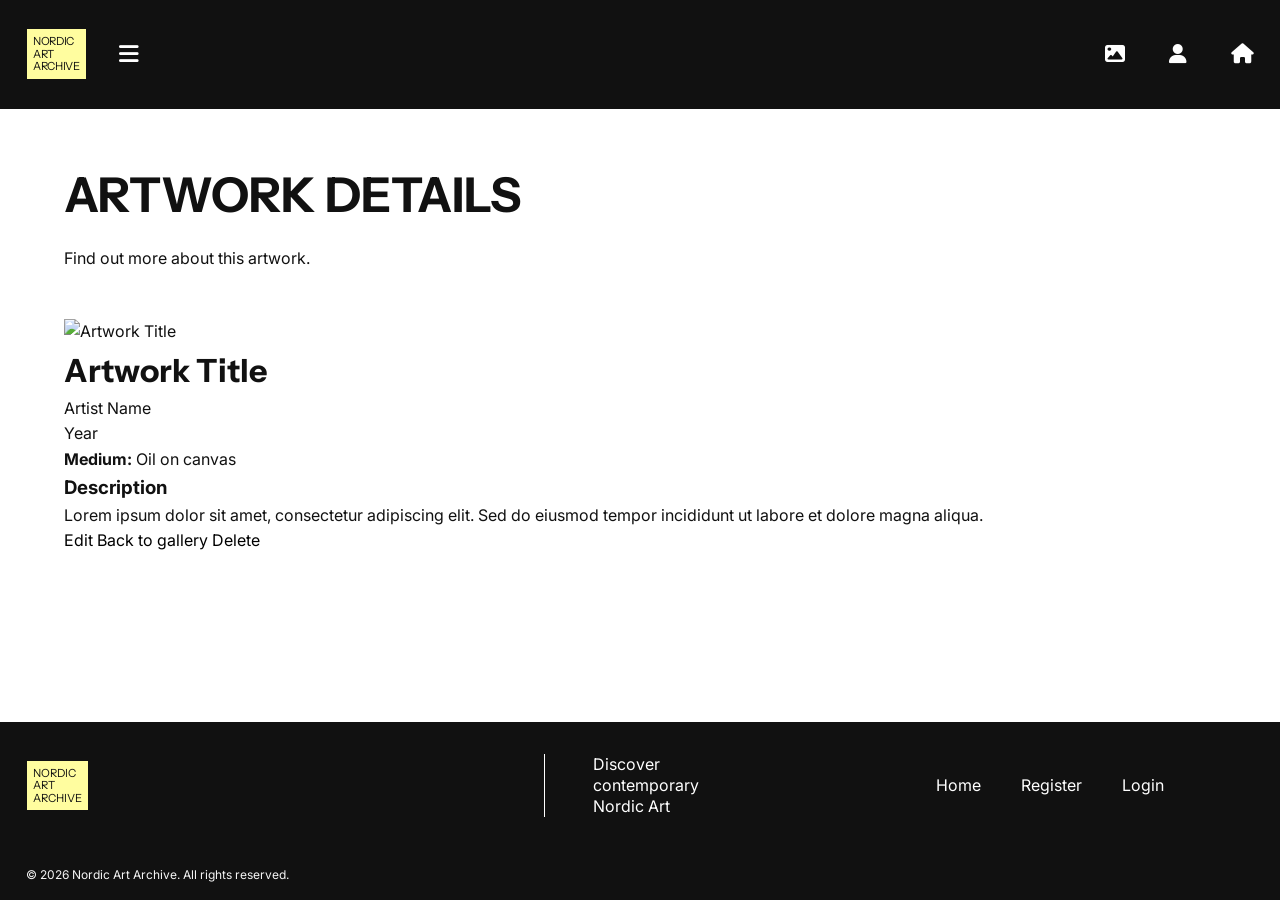
==== artwork/index.html @ 21d0e99a "Artwork details page HTML Get started on the HTML on the details page." ====
<!DOCTYPE html>
<html lang="en">
    <head>
        <meta charset="UTF-8">
        <meta name="viewport" content="width=device-width, initial-scale=1.0">
        <title>ARTWORK DETAILS - Nordic Art Archive</title>

        <link rel="preconnect" href="https://fonts.googleapis.com">
        <link rel="preconnect" href="https://fonts.gstatic.com" crossorigin>
        <link href="https://fonts.googleapis.com/css2?family=Instrument+Sans:wght@400;500;700&family=Inter:wght@400;500;700&display=swap" rel="stylesheet">
        <link
            rel="stylesheet"
            href="https://cdnjs.cloudflare.com/ajax/libs/font-awesome/6.7.2/css/all.min.css"    
    />
        <link rel="stylesheet" href="../css/variables.css">
        <link rel="stylesheet" href="../css/style.css">
        <link rel="stylesheet" href="../css/header.css">
        <link rel="stylesheet" href="../css/footer.css">
        <link rel="stylesheet" href="../css/cards.css">
        <link rel="stylesheet" href="../css/forms.css">
        <link rel="stylesheet" href="../css/responsive.css">
    </head>

    <body>
        <header class="site-header">
    <div class="container header-container">

<div class="header-left">

            <a href="../index.html" class="logo">
            <span>NORDIC</span>
            <span>ART</span>
            <span>ARCHIVE</span>
        </a>

        <button class="menu-button" type="button" aria-label="open navigation menu">
            <i class="fa-solid fa-bars" aria-hidden="true"></i>
        </button>
</div>

        <nav class="header-icons">

            <a href="../index.html" aria-label="Gallery">
                <i class="fa-solid fa-image"></i>
            </a>

            <a href="../account/login.html" aria-label="User">
                <i class="fa-solid fa-user"></i>
            </a>
            
            <a href="../index.html" aria-label="Home">
                <i class="fa-solid fa-home"></i>
            </a>

        </nav>

    </div>
</header>

<main>
 <section class="hero">
    <div class="hero-container">
        <h1>ARTWORK DETAILS</h1>
        <p class="hero-text"> Find out more about this artwork. </p>
    </div>
 </section>

 <section class="artwork-details container">

    <img src="https://placehold.co/800x600" alt="Artwork Title">  
    <div class="artwork-info">
        <h2>Artwork Title</h2>
        <p class="artist"> Artist Name</p>
        <p><italic>Year</italic></p>
        <p><strong>Medium:</strong> Oil on canvas </p>
        <h3>Description</h3>
        <p>Lorem ipsum dolor sit amet, consectetur adipiscing elit. Sed do eiusmod tempor incididunt ut labore et dolore magna aliqua.</p>
        <div class="artwork-actions">
            <button>Edit</button>
            <button>Back to gallery</button>
            <button>Delete</button>
        </div>
    </div>
 </section>
</main>
<footer class="site-footer">
    <div class="footer-container">

        <a href="../index.html" class="footer-logo">
            <span>NORDIC</span>
            <span>ART</span>
            <span>ARCHIVE</span>
        </a>

        <p class="footer-tagline">
            Discover contemporary Nordic Art
        </p>

        <nav class="footer-nav" aria-label="Footer Navigation">
            <a href="../index.html" class="footer-link">Home</a>
            <a href="../account/register.html" class="footer-link">Register</a>
            <a href="../account/login.html" class="footer-link">Login</a>
        </nav>

        <p class="footer-copyright">
            &copy; 2026 Nordic Art Archive. All rights reserved.
        </p>
    </div>
   
</footer>

    <script src="../js/constants.js"></script>
    <script src="../js/storage.js"></script>
    <script src="../js/api.js"></script>
    <script src="../js/auth.js"></script>
    <script src="../js/ui.js"></script>
    <script src="../js/app.js"></script>
    </body>
</html>
---- css/variables.css ----
:root {
    /* Color Variables */
    --color-black: #111111;
    --color-white: #ffffff;
    --color-light-grey: #f5f5f5;
    --color-dark-grey: #666666;
    --color-yellow: #fffd9f;

    /* Font Variables */
    --font-heading: "Instrument Sans", sans-serif;
    --font-body: "Inter", sans-serif;

    /*Layout Variables */
    --border: 1px solid var(--color-black);
    --container-width: 1200px;

    /*Spacing Variables */
    --spacing-small: 0.5rem;
    --spacing-medium: 1rem;
    --spacing-large: 2rem;

    /*border-radius Variables */
    --border-radius: 4px;
}
---- css/style.css ----
/* CSS Reset */

*,
*::before,
*::after {
    margin: 0;
    padding: 0;
    box-sizing: border-box;
}

/*Base styles*/
html {
    scroll-behavior: smooth;
}

body {
    min-height: 100vh;
    display: flex;
    flex-direction: column;
    font-family: var(--font-body);
    background-color: var(--color-white);
    color: var(--color-black);
    line-height: 1.6;
}

main {
    flex: 1;
}

img {
    display: block;
    max-width: 100%;
    height: auto;
}

a {
    color: inherit;
    text-decoration: none;
}

ul {
    list-style: none;
}

button {
    font: inherit;
    cursor: pointer;
    border: none;
    background: none;
}

input,
textarea {
    font: inherit;
}

/* Typography */
h1,
h2 {
    font-family: var(--font-heading);
}

h1 {
    font-size: 3rem;
}

h2 {
    font-size: 2rem;
}

p {
    font-size: 1rem;
}

/* Utility Classes */
.container {
    width: min(1200px, 90%);
    margin: 0 auto;
}

.hidden {
    display: none;
}

.hero {
    width: min(1400px, 90%);
    margin: 0 auto;
    padding: 3rem 0;
}

.hero-content {
    max-width: 40rem;
}

.hero h1 {
    margin-bottom: 0.75rem;
}

.hero-text {
    max-width: 40rem;
}
---- css/header.css ----
.site-header {
    display: flex;
    justify-content: space-between;
    align-items: center;
    border-bottom: 1px solid var(--color-black);
    background-color: var(--color-black);
}

.header-left {
    display: flex;
    align-items: center;
    gap: 2rem;
}

.header-container {
    width: min(1600px, 96%);
    margin: 0 auto;
    display: flex;
    justify-content: space-between;
    align-items: center;
    padding: 1.75rem 0;
}

/*Logo*/
.logo {
    display: flex;
    flex-direction: column;
    font-family: var(--font-heading);
    font-size: 0.7rem;
    font-weight: 400;
    letter-spacing: -0.02rem;
    line-height: 1.1;

    padding: 0.4rem;

    background-color: var(--color-yellow);
    border: 1px solid var(--color-black);
}

/*Icons*/
.header-icons {
    display: flex;
    gap: 2.75rem;
    align-items: center;
}

.header-icons a {
    font-size: 1.25rem;
    color: var(--color-white);
}

/*Menu button*/
.menu-button {
    font-size: 1.4rem;
    color: var(--color-white);
}
---- css/footer.css ----
.site-footer {
    background-color: var(--color-black);
    color: var(--color-white);
    margin-top: auto;
}

.footer-container {
    width: min(1600px, 96%);
    margin: 0 auto;
    padding: 2rem 0 1rem;

    display:grid;
    grid-template-columns: repeat(3, 1fr);
    align-items: center;
    row-gap: 3rem;
}

/* Logo column */
.footer-logo {
    display: flex;
    flex-direction: column;
    justify-self: start;
    width: fit-content;
    padding: 0.4rem;

    background-color: var(--color-yellow);
    border: 1px solid var(--color-black);
    color: var(--color-black);

    font-family: var(--font-heading);
    font-size: 0.7rem;
    font-weight: 400;
    line-height: 1.1;
}

/*Tagline column*/
.footer-tagline {
    justify-self: center;
    max-width: 12rem;
    padding-left: 3rem;
    border-left: 1px solid var(--color-white);

    font-size: 1rem;
    line-height: 1.3;
}

/* Navigation column */
.footer-nav {
    justify-self: center;
    display: flex;
    gap: 2.5rem;  
    align-items: center;
}

.footer-nav a:hover, .footer-nav a:focus-visible {
    color: var(--color-yellow);
}

/*Footer copyright*/
.footer-copyright {
    grid-column: 1 / -1;

    font-size: 0.75rem;
    color: var(--color-light-grey);
}
---- css/cards.css ----
.artwork-grid {
    display: grid;
    grid-template-columns: repeat(auto-fit, minmax(280px,1fr));
    gap: 3rem;
    margin-top: 2rem;
}

.artwork-card {
    border: var(--border);
    padding: 1rem;
    background: var(--color-white);
}

.artwork-card img {
    width: 100%;
    aspect-ratio: 4 / 3;
    object-fit: cover;
}

.artwork-card h2 {
    margin-top: 1rem;
    font-size: 1.5rem;
}

.artwork-card p {
    margin-top: 0.25rem;
}

.artwork-gallery {
    margin-top: 4rem;
    margin-bottom: 5rem;
}

.artwork-year {
    font-style: italic;
    font-size: 0.9rem;
}

.card-button {
    display: inline-block;
    margin-top: 1rem;
    padding: .7rem 1.5rem;
    border: 6px solid var(--color-black);
    background-color: var(--color-white);
    color: var(--color-black);
    font-weight: 800;
    transition: .2s;
}

.card-button:hover {
    background-color: var(--color-yellow);
    color: var(--color-black);
}
---- css/responsive.css ----
@media (max-width: 768px) {
    .footer-container {
        width: 88%;
        grid-template-columns: 1fr 1fr;
        gap: 1.5rem;
        padding: 2rem 0 1rem;
    }

    .footer-tagline {
        padding-left: 1.5rem;
    }

    .footer-nav {
        grid-column: 1 / -1;
        justify-content: space-between;
        gap: 1rem;
    }

    .footer-copyright {
        grid-column: 1 / -1;
        margin-top: 0;
    }
}
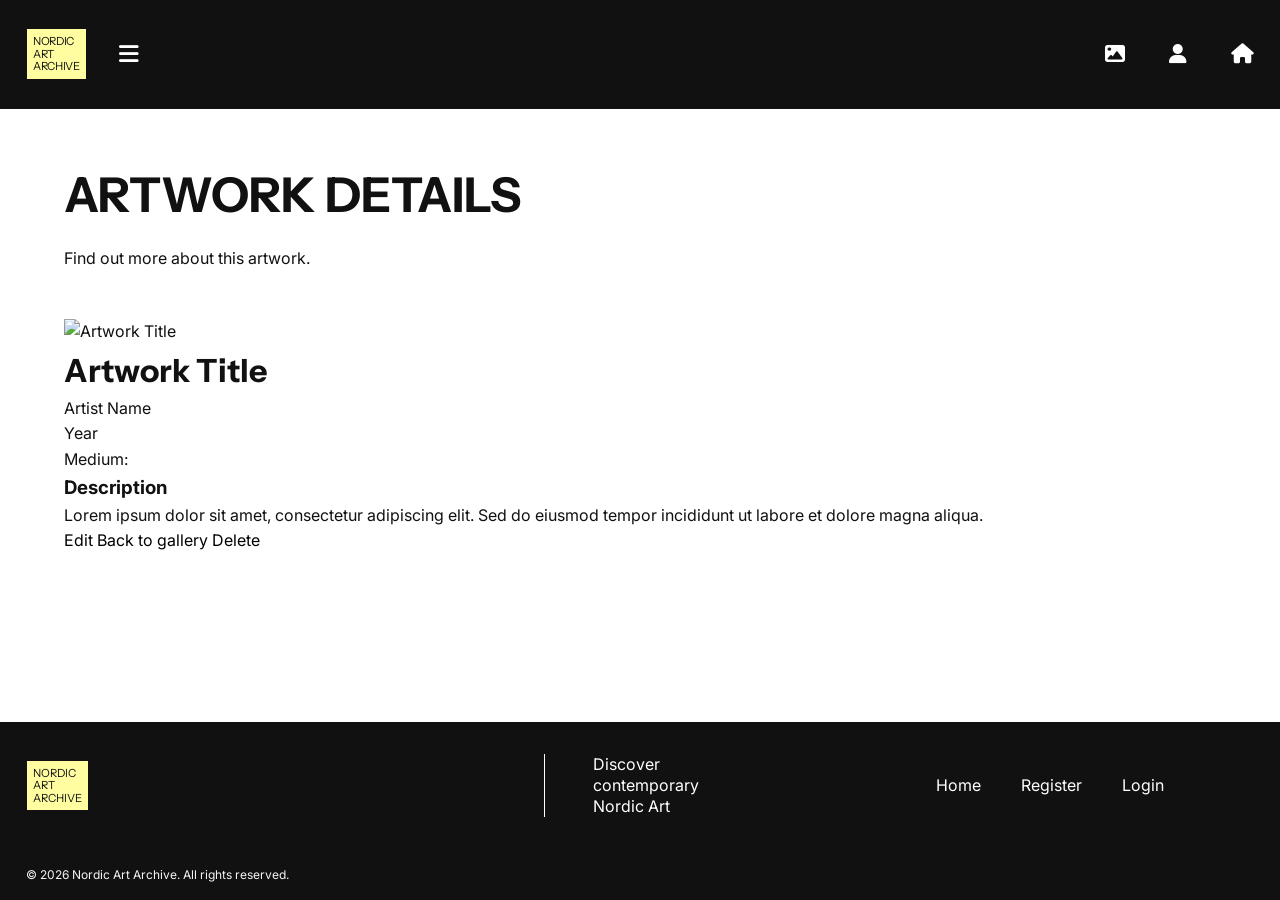
==== commit bc2fa93d: "Link cards HTML Linked artwork cards to the artwork details page" ====
--- a/artwork/index.html
+++ b/artwork/index.html
@@ -72,7 +72,7 @@
         <h2>Artwork Title</h2>
         <p class="artist"> Artist Name</p>
         <p><italic>Year</italic></p>
-        <p><strong>Medium:</strong> Oil on canvas </p>
+        <p>Medium:</p>
         <h3>Description</h3>
         <p>Lorem ipsum dolor sit amet, consectetur adipiscing elit. Sed do eiusmod tempor incididunt ut labore et dolore magna aliqua.</p>
         <div class="artwork-actions">
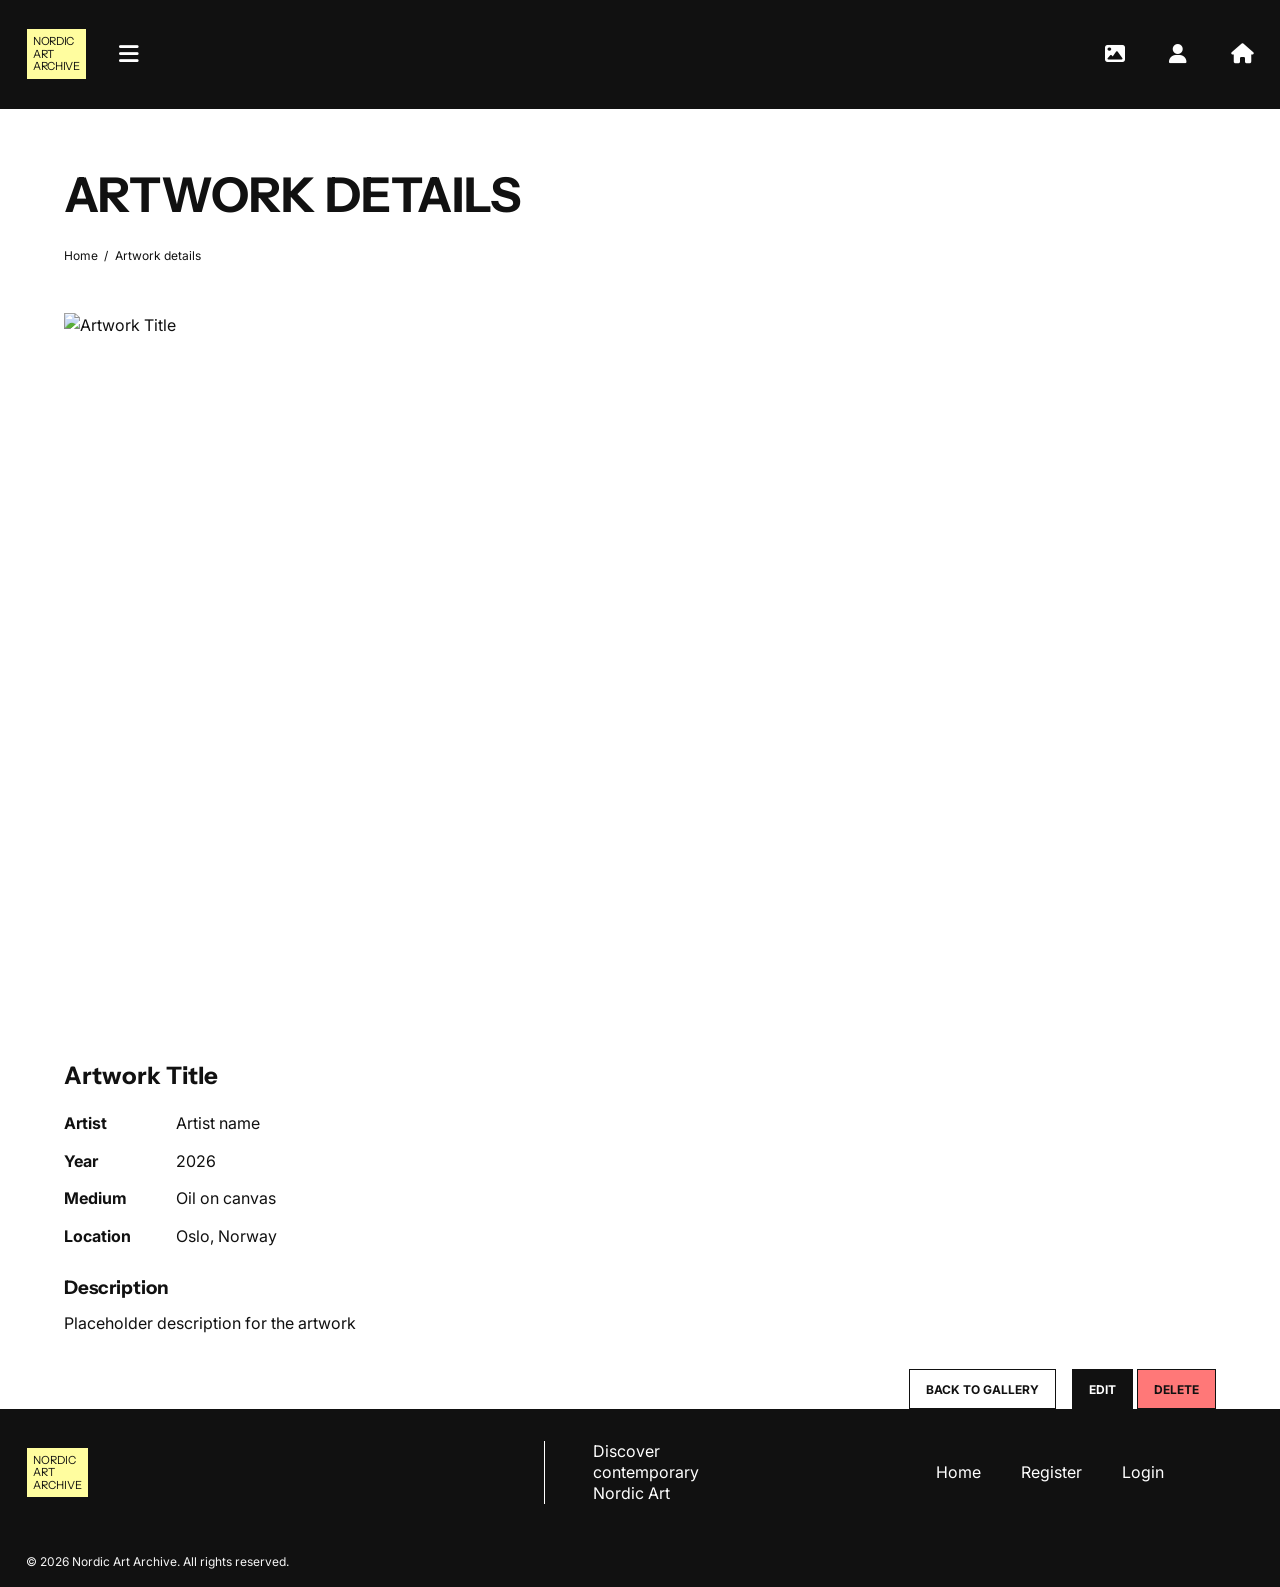
==== commit be4f1136: "Update CSS and HTML details page" ====
--- a/artwork/index.html
+++ b/artwork/index.html
@@ -61,27 +61,70 @@
  <section class="hero">
     <div class="hero-container">
         <h1>ARTWORK DETAILS</h1>
-        <p class="hero-text"> Find out more about this artwork. </p>
+        <nav class="breadcrumb" aria-label="breadcrumb">
+            <a href="../index.html">Home</a>
+            <span aria-hidden="true">/</span>
+            <span>Artwork details</span>
+        </nav>
     </div>
  </section>
 
- <section class="artwork-details container">
+     <section class="artwork-details container">
+         <article class="artowrk-details-card">
 
-    <img src="https://placehold.co/800x600" alt="Artwork Title">  
-    <div class="artwork-info">
-        <h2>Artwork Title</h2>
-        <p class="artist"> Artist Name</p>
-        <p><italic>Year</italic></p>
-        <p>Medium:</p>
-        <h3>Description</h3>
-        <p>Lorem ipsum dolor sit amet, consectetur adipiscing elit. Sed do eiusmod tempor incididunt ut labore et dolore magna aliqua.</p>
-        <div class="artwork-actions">
-            <button>Edit</button>
-            <button>Back to gallery</button>
-            <button>Delete</button>
-        </div>
-    </div>
- </section>
+          <img class="artwork-details-image" 
+          src="https://placehold.co/800x600" 
+          alt="Artwork Title"> 
+
+            <div class="artwork-details-content">
+                <h2>Artwork Title</h2>
+
+                <dl class="artwork-metadata">
+                    <div>
+                        <dt>Artist</dt>
+                        <dd>Artist name</dd>
+                    </div>
+
+                    <div>
+                        <dt>Year</dt>
+                        <dd>2026</dd>
+                    </div>
+
+                    <div> 
+                        <dt>Medium</dt>
+                        <dd>Oil on canvas</dd>
+                    </div>
+
+                    <div>
+                        <dt>Location</dt>
+                        <dd>Oslo, Norway</dd>
+                    </div>
+                </dl>
+
+                <div class="artwork-description">
+                    <h3>Description</h3>
+
+                    <p>Placeholder description for the artwork</p>
+                </div>
+
+                <div class="artwork-actions">
+                    <a href="../index.html" class="details-button">
+                        BACK TO GALLERY
+                    </a>
+
+                    <div class="owner-actions-hidden">
+                        <a href="./edit.html" class="details-button edit-button">
+                            EDIT
+                        </a>
+
+                        <button class="details-button delete-button" type="button">
+                            DELETE
+                        </button>
+                    </div>
+                </div>
+            </div>
+         </article> 
+    </section>
 </main>
 <footer class="site-footer">
     <div class="footer-container">
--- a/css/style.css
+++ b/css/style.css
@@ -99,3 +99,15 @@
 .hero-text {
     max-width: 40rem;
 }
+
+.breadcrumb {
+    display: flex;
+    gap: 0.4rem;
+    margin-top: 0.25rem;
+    font-size: 0.75rem;
+}
+
+.breadcrumb a:hover, .breadcrumb a:focus-visible {
+    text-decoration: none;
+    color: var(--dark-grey);
+}
--- a/css/cards.css
+++ b/css/cards.css
@@ -51,3 +51,114 @@
     background-color: var(--color-yellow);
     color: var(--color-black);
 }
+
+/* Artwork details page*/
+
+.artwork-details-section {
+    width: min(1200px, 90%);
+    margin: 0 auto;
+    padding: 2rem 0 5rem;
+    border-top: var(--border);
+}
+
+.artwork-details-card {
+    max-width: 1000px;
+    margin: 0 auto;
+    padding: 2rem;
+    border: var(--border);
+    background-color: var(--color-white);
+}
+
+.artwork-details-image {
+    width: 100%;
+    aspect-ratio: 8 / 5;
+    object-fit: cover;
+}
+
+.artwork-details-content {
+    margin-top: 1.5rem;
+}
+
+.artwork-details-content h2 {
+    margin-bottom: 1rem;
+    font-size: 1.5rem;
+}
+
+.artwork-metadata {
+    display: grid;
+    gap: 0.75rem;
+}
+
+.artwork-metadata div {
+    display: grid;
+    grid-template-columns: 6rem 1fr;
+    gap: 1rem;
+}
+
+.artwork-metadata dt {
+    font-weight: 700;
+}
+
+.artwork-metadata dd{
+    margin: 0;
+}
+
+.artwork-description {
+    margin-top: 1.5rem;
+}
+
+.artwork-description h3 {
+    margin-bottom: 0.5rem;
+    font-family: var(--font-heading);
+}
+
+.artwork-actions {
+    display: flex;
+    justify-content: flex-end;
+    align-items: center;
+    gap: 1rem;
+    margin-top: 2rem;
+}
+
+.owner-actions {
+    display: flex;
+    align-items: center;
+    gap: 1rem;
+}
+
+.details-button {
+    display: inline-block;
+    padding: 0.6rem 1rem;
+    border: var(--border);
+    background-color: var(--color-white);
+    color: var(--color-black);
+    font-size: 0.75rem;
+    font-weight: 700;
+    text-align: center;
+}
+
+.details-button:hover, .details-button:focus-visible {
+    background-color: var(--color-yellow);
+}
+
+.edit-button {
+    background-color: var(--color-black);
+    color: var(--color-white);
+}
+
+.edit-button:hover, .edit-button:focus-visible{
+    border-color: var(--color-black);
+    background-color: var(--color-white);
+    color: var(--color-black);
+}
+
+.delete-button {
+    border-color:var(--color-black);
+    background-color: #FF7878;
+    color: var(--color-black);
+}
+
+.delete-button:hover, .delete-button:focus-visible {
+    background-color: var(--color-white);
+    color: var(--color-black);
+}
--- a/css/responsive.css
+++ b/css/responsive.css
@@ -21,3 +21,27 @@
         margin-top: 0;
     }
 }
+
+@media (max-width: 768px) {
+    .artwork-details-section {
+        width: 92%;
+        padding: 1rem 0 3rem;
+    }
+
+    .artwork-details-card {
+        padding: 1rem;
+    }
+
+    .artwork-metadata div {
+        grid-template-columns: 1fr;
+        gap: 0.1rem;
+    }
+
+    .artwork-actions {
+        flex-wrap: wrap;
+    }
+
+    .owner-actions {
+        flex-wrap: wrap;
+    }
+}
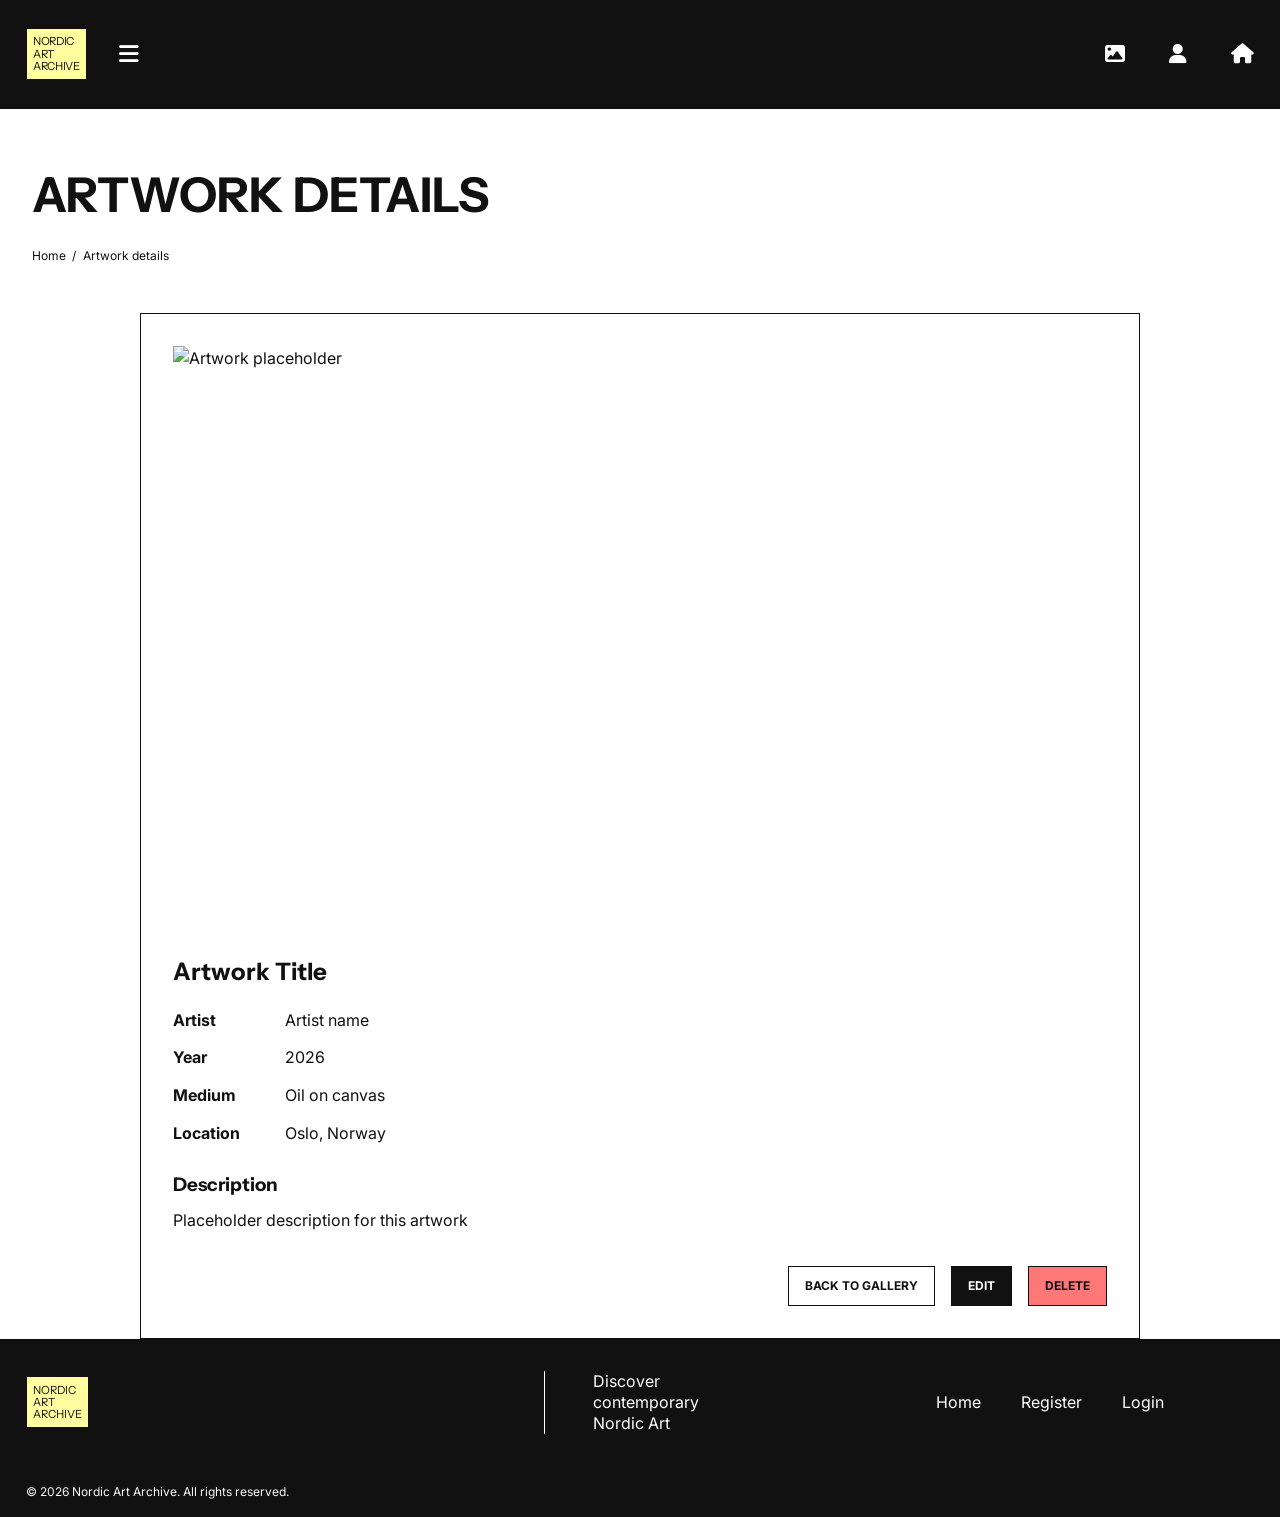
==== commit bf83e620: "fetch api for artowrk details page HTML and .JS" ====
--- a/artwork/index.html
+++ b/artwork/index.html
@@ -59,7 +59,7 @@
 
 <main>
  <section class="hero">
-    <div class="hero-container">
+    <div class="hero-content">
         <h1>ARTWORK DETAILS</h1>
         <nav class="breadcrumb" aria-label="breadcrumb">
             <a href="../index.html">Home</a>
@@ -70,54 +70,64 @@
  </section>
 
      <section class="artwork-details container">
-         <article class="artowrk-details-card">
-
-          <img class="artwork-details-image" 
-          src="https://placehold.co/800x600" 
-          alt="Artwork Title"> 
-
+         <article class="artwork-details-card">
+            <img 
+                id="artwork-image"
+                class="artwork-details-image"
+                src="https://placehold.co/800x600"
+                alt="Artwork placeholder"
+            >
             <div class="artwork-details-content">
-                <h2>Artwork Title</h2>
+                <h2 id="artwork-title">Artwork Title</h2>
 
                 <dl class="artwork-metadata">
                     <div>
                         <dt>Artist</dt>
-                        <dd>Artist name</dd>
+                        <dd id="artwork-artist">Artist name</dd>
                     </div>
 
                     <div>
                         <dt>Year</dt>
-                        <dd>2026</dd>
+                        <dd id="artwork-year">2026</dd>
                     </div>
 
-                    <div> 
+                    <div>
                         <dt>Medium</dt>
-                        <dd>Oil on canvas</dd>
+                        <dd id="artwork-medium">Oil on canvas</dd>
                     </div>
 
                     <div>
                         <dt>Location</dt>
-                        <dd>Oslo, Norway</dd>
+                        <dd id="artowrk-location">Oslo, Norway</dd>
                     </div>
                 </dl>
 
                 <div class="artwork-description">
                     <h3>Description</h3>
 
-                    <p>Placeholder description for the artwork</p>
+                    <p id="artwork-description">
+                        Placeholder description for this artwork
+                    </p>
                 </div>
 
                 <div class="artwork-actions">
                     <a href="../index.html" class="details-button">
                         BACK TO GALLERY
                     </a>
-
-                    <div class="owner-actions-hidden">
-                        <a href="./edit.html" class="details-button edit-button">
+                    <div id="owner-actions" class="owner-actions hidden">
+                        <a 
+                            id="edit-artwork-link"
+                            href="./edit.html"
+                            class="details-button edit-button"
+                        >
                             EDIT
                         </a>
 
-                        <button class="details-button delete-button" type="button">
+                        <button
+                            id="delete-artwork-button"
+                            class="details-button delete-button"
+                            type="button"
+                        >
                             DELETE
                         </button>
                     </div>
@@ -158,5 +168,6 @@
     <script src="../js/auth.js"></script>
     <script src="../js/ui.js"></script>
     <script src="../js/app.js"></script>
+    <script src="../js/artwork.js"></script>
     </body>
 </html>
--- a/css/style.css
+++ b/css/style.css
@@ -83,7 +83,7 @@
 }
 
 .hero {
-    width: min(1400px, 90%);
+    width: min(1400px, 95%);
     margin: 0 auto;
     padding: 3rem 0;
 }
@@ -109,5 +109,5 @@
 
 .breadcrumb a:hover, .breadcrumb a:focus-visible {
     text-decoration: none;
-    color: var(--dark-grey);
+    color: var(--color-dark-grey);
 }
--- a/css/forms.css
+++ b/css/forms.css
@@ -0,0 +1,142 @@
+/*Account pages*/
+
+.account-page {
+    background-color: var(--color-black);
+}
+
+.account-page .hero {
+    width: 100%;
+    margin: 0;
+    background-color: var(--color-white);
+}
+
+.account-page .hero-content {
+    width: min(1600px, 96%);
+    max-width: none;
+    margin: 0 auto;
+}
+
+.account-section {
+    width: min(1400px, 100%);
+    margin: 0 auto;
+    padding: 4rem 0 6rem;
+}
+
+.account-card {
+    width: min(100%, 34rem);
+    margin: 0 auto;
+    padding: 3rem;
+    background-color: var(--color-white);
+    color: var(--color-black);
+    border-radius: var(--border-radius);
+}
+
+.account-form {
+    display: flex;
+    flex-direction: column;
+    gap: 1.5rem;
+}
+
+.form-group {
+    display: flex;
+    flex-direction: column;
+    gap: 0.4rem;
+}
+
+.form-group label {
+    font-weight: 500;
+}
+
+.form-group input, .form-group textarea {
+    width: 100%;
+    padding: 0.75rem;
+    border: var(--border);
+    background-color: var(--color-white);
+    color: var(--color-black);
+}
+
+.form-group input:focus-visible, .form-group textarea:focus-visible {
+    outline: 3px solid var(--color-yellow);
+    outline-offset: 2px;
+}
+
+.form-group textarea {
+    min-height: 8rem;
+    resize: vertical;
+}
+
+.form-message {
+    font-size: 0.75rem;
+    color: var(--color-dark-grey);
+}
+
+.form-status {
+    min-height: 1.5rem;
+    font-size: 0.875rem;
+    text-align: center;
+}
+
+.edit-form-actions {
+    display: flex;
+    justify-content: center;
+    align-items: center;
+    gap: 1rem;
+    margin-top: 0.5rem;
+}
+
+.delete-form-button {
+    display: inline-block;
+    width: fit-content;
+    padding: 0.65rem 1.25rem;
+    border: 1px solid var(--color-black);
+    background-color: #FF7878;
+    color: var(--color-black);
+    font-weight: bold;
+    text-align: center;
+}
+
+.delete-form-button:hover, .delete-form-button:focus-visible {
+    background-color: var(--color-white);
+    color: var(--color-black);
+}
+
+.primary-button, .secondary-button {
+    display: inline-block;
+    width: fit-content;
+    padding: 0.65rem 1.25rem;
+    border: var(--border);
+    font-weight: 700;
+    text-align: center;
+}
+
+.primary-button {
+    align-self: center;
+    background-color: var(--color-white);
+    color: var(--color-black);
+}
+
+.primary-button:hover, .primary-button:focus-visible {
+    background-color: var(--color-yellow);
+}
+
+.secondary-button {
+    background-color: var(--color-black);
+    color: var(--color-white);
+}
+
+.secondary-button:hover, .secondary-button:focus-visible {
+    background-color: var(--color-light-grey);
+    color: var(--color-black);
+}
+
+.account-switch {
+    display: flex;
+    flex-direction: column;
+    align-items: center;
+    gap: 0.5rem;
+    margin-top: 1.5rem;
+}
+
+.account-switch p {
+    font-size: 0.75rem;
+}
--- a/css/responsive.css
+++ b/css/responsive.css
@@ -45,3 +45,22 @@
         flex-wrap: wrap;
     }
 }
+
+@media (max-width: 768px) {
+    .account-section {
+        width: 90%;
+        padding: 3rem 0 4rem;
+    }
+
+    .account-card {
+        padding: 2rem 1.25rem;
+    }
+
+    .primary-button, .secondary-button {
+        min-height: 44px;
+    }
+
+    .edit-form-actions {
+        flex-wrap: wrap;
+    }
+}
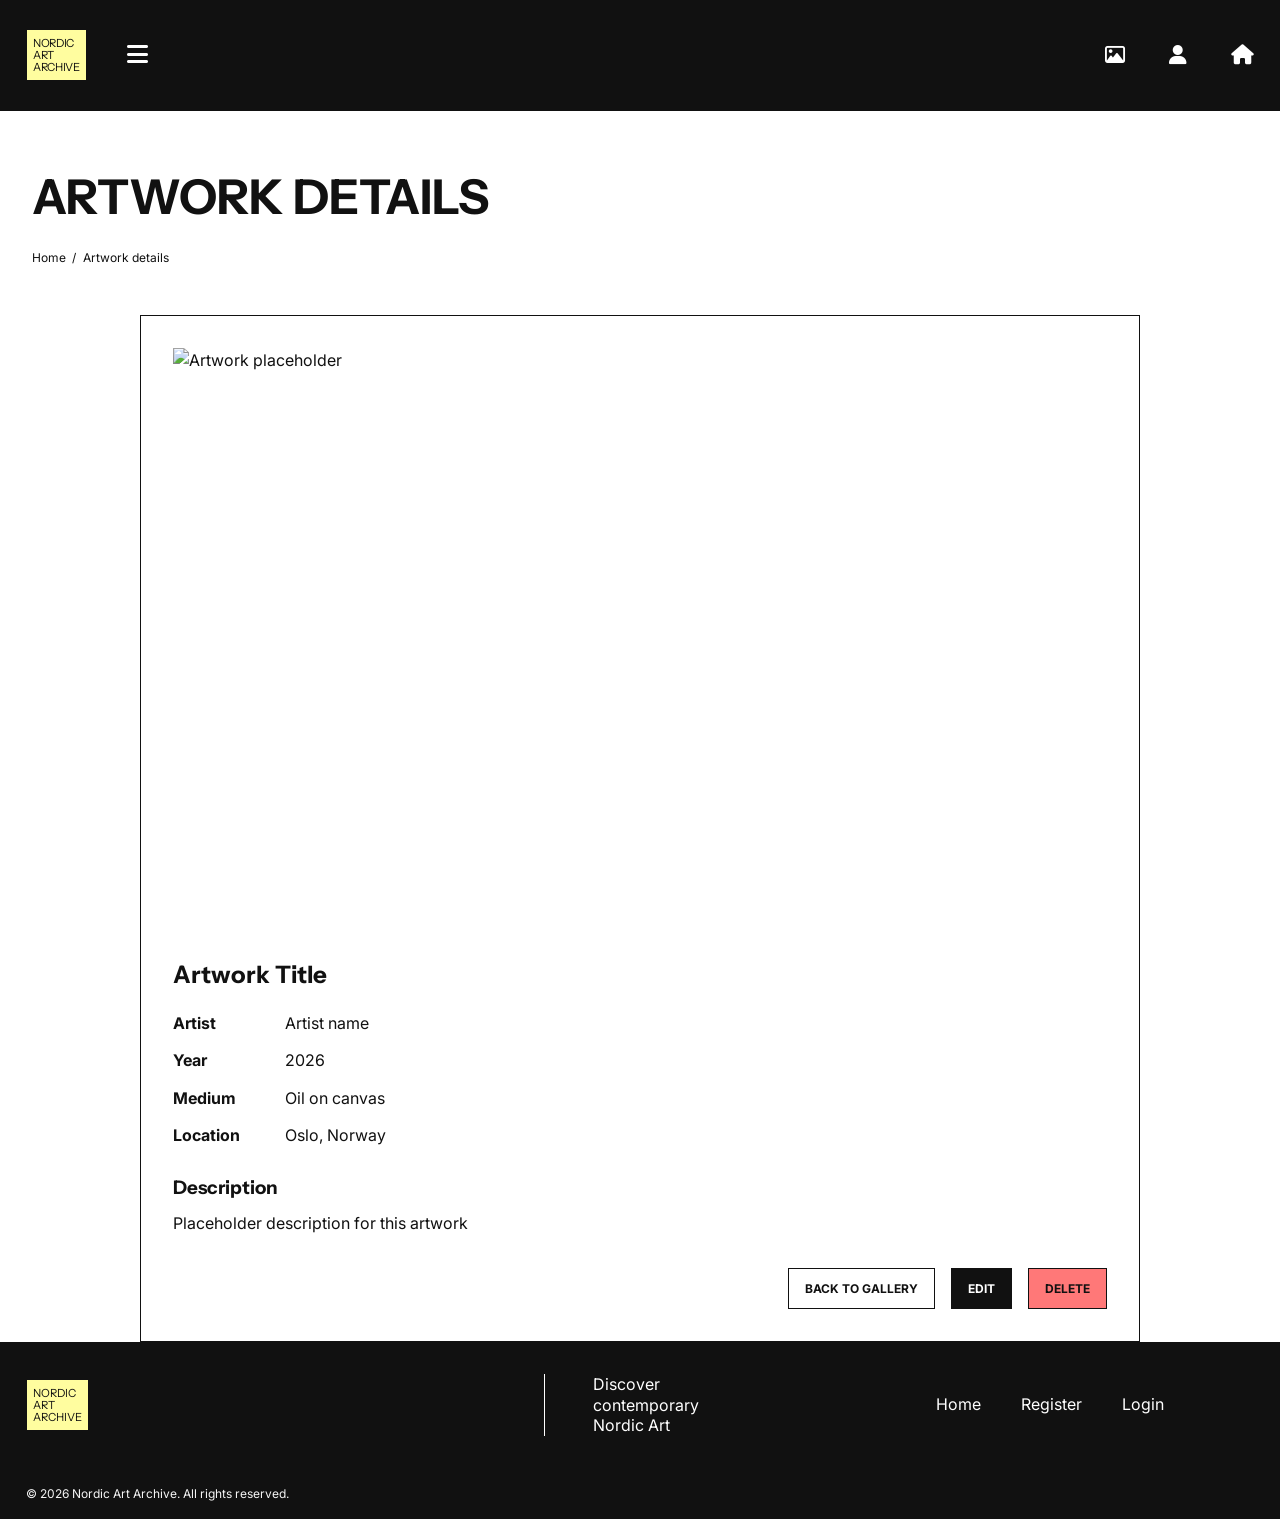
==== commit 66cbff21: "Create the menu HTML & CSS Update and implement the HTML and CSS for the scroll-down menu" ====
--- a/artwork/index.html
+++ b/artwork/index.html
@@ -22,40 +22,67 @@
     </head>
 
     <body>
-        <header class="site-header">
-    <div class="container header-container">
-
-<div class="header-left">
-
-            <a href="../index.html" class="logo">
-            <span>NORDIC</span>
-            <span>ART</span>
-            <span>ARCHIVE</span>
-        </a>
-
-        <button class="menu-button" type="button" aria-label="open navigation menu">
-            <i class="fa-solid fa-bars" aria-hidden="true"></i>
-        </button>
-</div>
-
-        <nav class="header-icons">
-
-            <a href="../index.html" aria-label="Gallery">
-                <i class="fa-solid fa-image"></i>
-            </a>
-
-            <a href="../account/login.html" aria-label="User">
-                <i class="fa-solid fa-user"></i>
-            </a>
-            
-            <a href="../index.html" aria-label="Home">
-                <i class="fa-solid fa-home"></i>
-            </a>
-
-        </nav>
-
-    </div>
-</header>
+    <header class="site-header">
+        <div class="header-container">
+
+            <div class="header-left">
+                <a href="../index.html" class="logo">
+                    <span>NORDIC</span>
+                    <span>ART</span>
+                    <span>ARCHIVE</span>
+                </a>
+
+                <button
+                    type="button"
+                    id="menu-button"
+                    class="menu-button"
+                    aria-label="Open navigation menu"
+                    aria-controls="main-menu"
+                    aria-expanded="false"
+                >
+                    <i class="fa-solid fa-bars" aria-hidden="true"></i>
+                </button>
+            </div>
+
+            <nav
+                id="main-menu"
+                class="main-menu hidden"
+                aria-label="Main navigation"
+            >
+                <ul id="menu-list">
+                    <!-- The links for the menu are created by ui.js -->
+                </ul>
+            </nav>
+
+            <div class="header-icons">
+                <a
+                    href="../index.html"
+                    aria-label="View gallery"
+                    title="Gallery"
+                >
+                    <i class="fa-regular fa-image" aria-hidden="true"></i>
+                </a>
+
+                <a
+                    href="../account/login.html"
+                    id="account-link"
+                    aria-label="Login"
+                    title="Login"
+                >
+                    <i class="fa-solid fa-user" aria-hidden="true"></i>
+                </a>
+
+                <a
+                    href="../index.html"
+                    aria-label="Go to homepage"
+                    title="Home"
+                >
+                    <i class="fa-solid fa-house" aria-hidden="true"></i>
+                </a>
+            </div>
+
+        </div>
+    </header>
 
 <main>
  <section class="hero">
@@ -98,7 +125,7 @@
 
                     <div>
                         <dt>Location</dt>
-                        <dd id="artowrk-location">Oslo, Norway</dd>
+                        <dd id="artwork-location">Oslo, Norway</dd>
                     </div>
                 </dl>
 
--- a/css/header.css
+++ b/css/header.css
@@ -1,9 +1,21 @@
 .site-header {
+    position: relative;
+    z-index: 100;
+
+    background-color: var(--color-black);
+    border-bottom: 1px solid var(--color-black);
+}
+
+.header-container {
+    position: relative;
+
+    width: min(1600px, 96%);
+    margin: 0 auto;
+    padding: 1.75rem 0;
+
     display: flex;
     justify-content: space-between;
     align-items: center;
-    border-bottom: 1px solid var(--color-black);
-    background-color: var(--color-black);
 }
 
 .header-left {
@@ -12,46 +24,127 @@
     gap: 2rem;
 }
 
-.header-container {
-    width: min(1600px, 96%);
-    margin: 0 auto;
-    display: flex;
-    justify-content: space-between;
-    align-items: center;
-    padding: 1.75rem 0;
-}
-
-/*Logo*/
+/* Logo */
 .logo {
     display: flex;
     flex-direction: column;
+
+    padding: 0.4rem;
+
+    background-color: var(--color-yellow);
+    border: 1px solid var(--color-black);
+
+    color: var(--color-black);
     font-family: var(--font-heading);
     font-size: 0.7rem;
     font-weight: 400;
     letter-spacing: -0.02rem;
     line-height: 1.1;
-
-    padding: 0.4rem;
-
-    background-color: var(--color-yellow);
-    border: 1px solid var(--color-black);
+    text-decoration: none;
 }
 
-/*Icons*/
+/* Icons */
 .header-icons {
     display: flex;
+    align-items: center;
     gap: 2.75rem;
-    align-items: center;
 }
 
 .header-icons a {
+    color: var(--color-white);
     font-size: 1.25rem;
-    color: var(--color-white);
+    text-decoration: none;
 }
 
-/*Menu button*/
-.menu-button {
-    font-size: 1.4rem;
-    color: var(--color-white);
+.header-icons a:hover {
+    color: var(--color-yellow);
 }
 
+.header-icons a:focus-visible {
+    outline: 2px solid var(--color-yellow);
+    outline-offset: 4px;
+}
+
+/* Menu button */
+.menu-button {
+    padding: 0.5rem;
+
+    border: none;
+    background: transparent;
+
+    color: var(--color-white);
+    cursor: pointer;
+    font-size: 1.5rem;
+}
+
+.menu-button:hover {
+    color: var(--color-yellow);
+}
+
+.menu-button:focus-visible {
+    outline: 2px solid var(--color-yellow);
+    outline-offset: 4px;
+}
+
+/* Dropdown menu */
+.main-menu {
+    position: absolute;
+    top: 100%;
+    left: 0;
+
+    width: 280px;
+
+    background-color: var(--color-black);
+    border-top: 1px solid #333333;
+}
+
+.main-menu ul {
+    margin: 0;
+    padding: 0;
+
+    list-style: none;
+}
+
+.main-menu li {
+    border-bottom: 1px solid #333333;
+}
+
+.main-menu a,
+.main-menu button {
+    display: block;
+    width: 100%;
+
+    padding: 1rem 1.5rem;
+
+    border: none;
+    background: transparent;
+
+    color: var(--color-white);
+    cursor: pointer;
+    font: inherit;
+    text-align: left;
+    text-decoration: none;
+}
+
+.main-menu a:hover,
+.main-menu button:hover {
+    background-color: var(--color-white);
+    color: var(--color-black);
+}
+
+.main-menu a:focus-visible,
+.main-menu button:focus-visible {
+    outline: 2px solid var(--color-white);
+    outline-offset: -4px;
+}
+
+.menu-user {
+    padding: 1rem 1.5rem;
+
+    color: var(--color-white);
+    font-weight: 600;
+}
+
+.hidden {
+    display: none;
+}
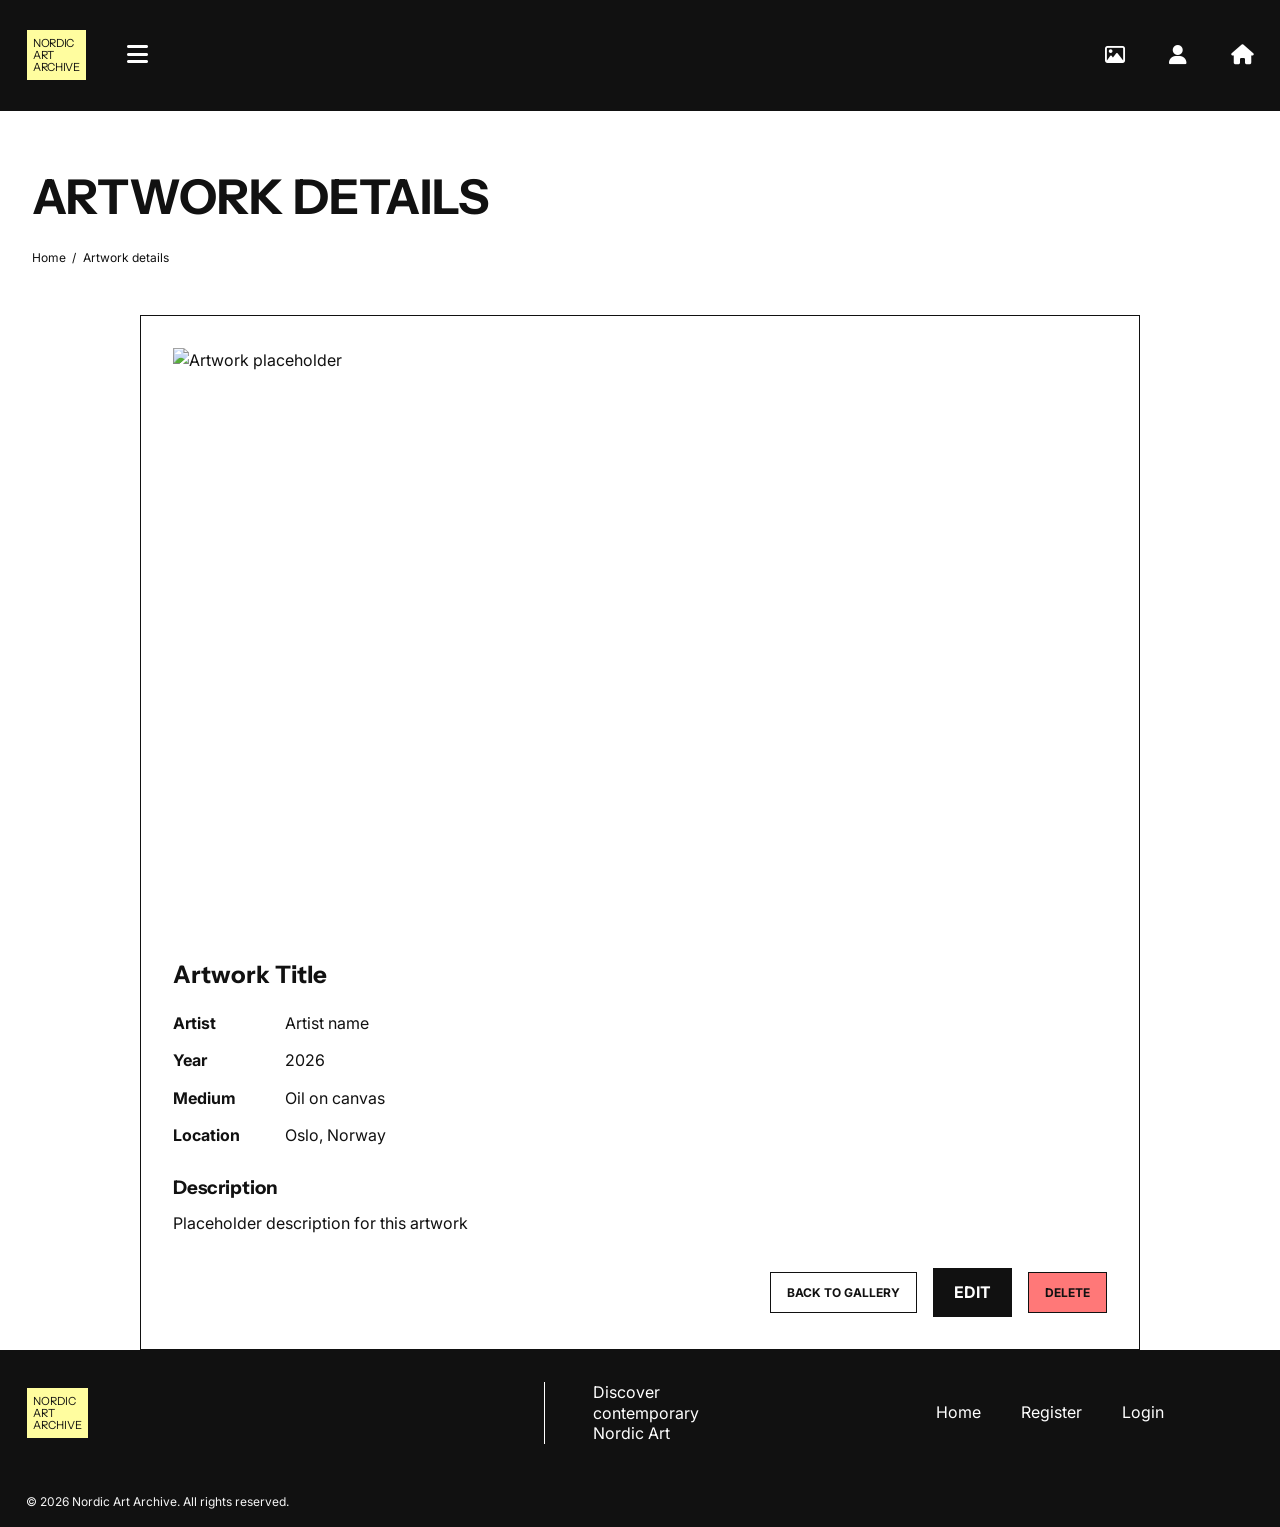
==== commit 698c522d: "Implement artwork editing Implemented the artwork editing to the Edit page" ====
--- a/artwork/index.html
+++ b/artwork/index.html
@@ -143,9 +143,9 @@
                     </a>
                     <div id="owner-actions" class="owner-actions hidden">
                         <a 
+                            href="./edit.html"
                             id="edit-artwork-link"
-                            href="./edit.html"
-                            class="details-button edit-button"
+                            class="secondary-button"
                         >
                             EDIT
                         </a>
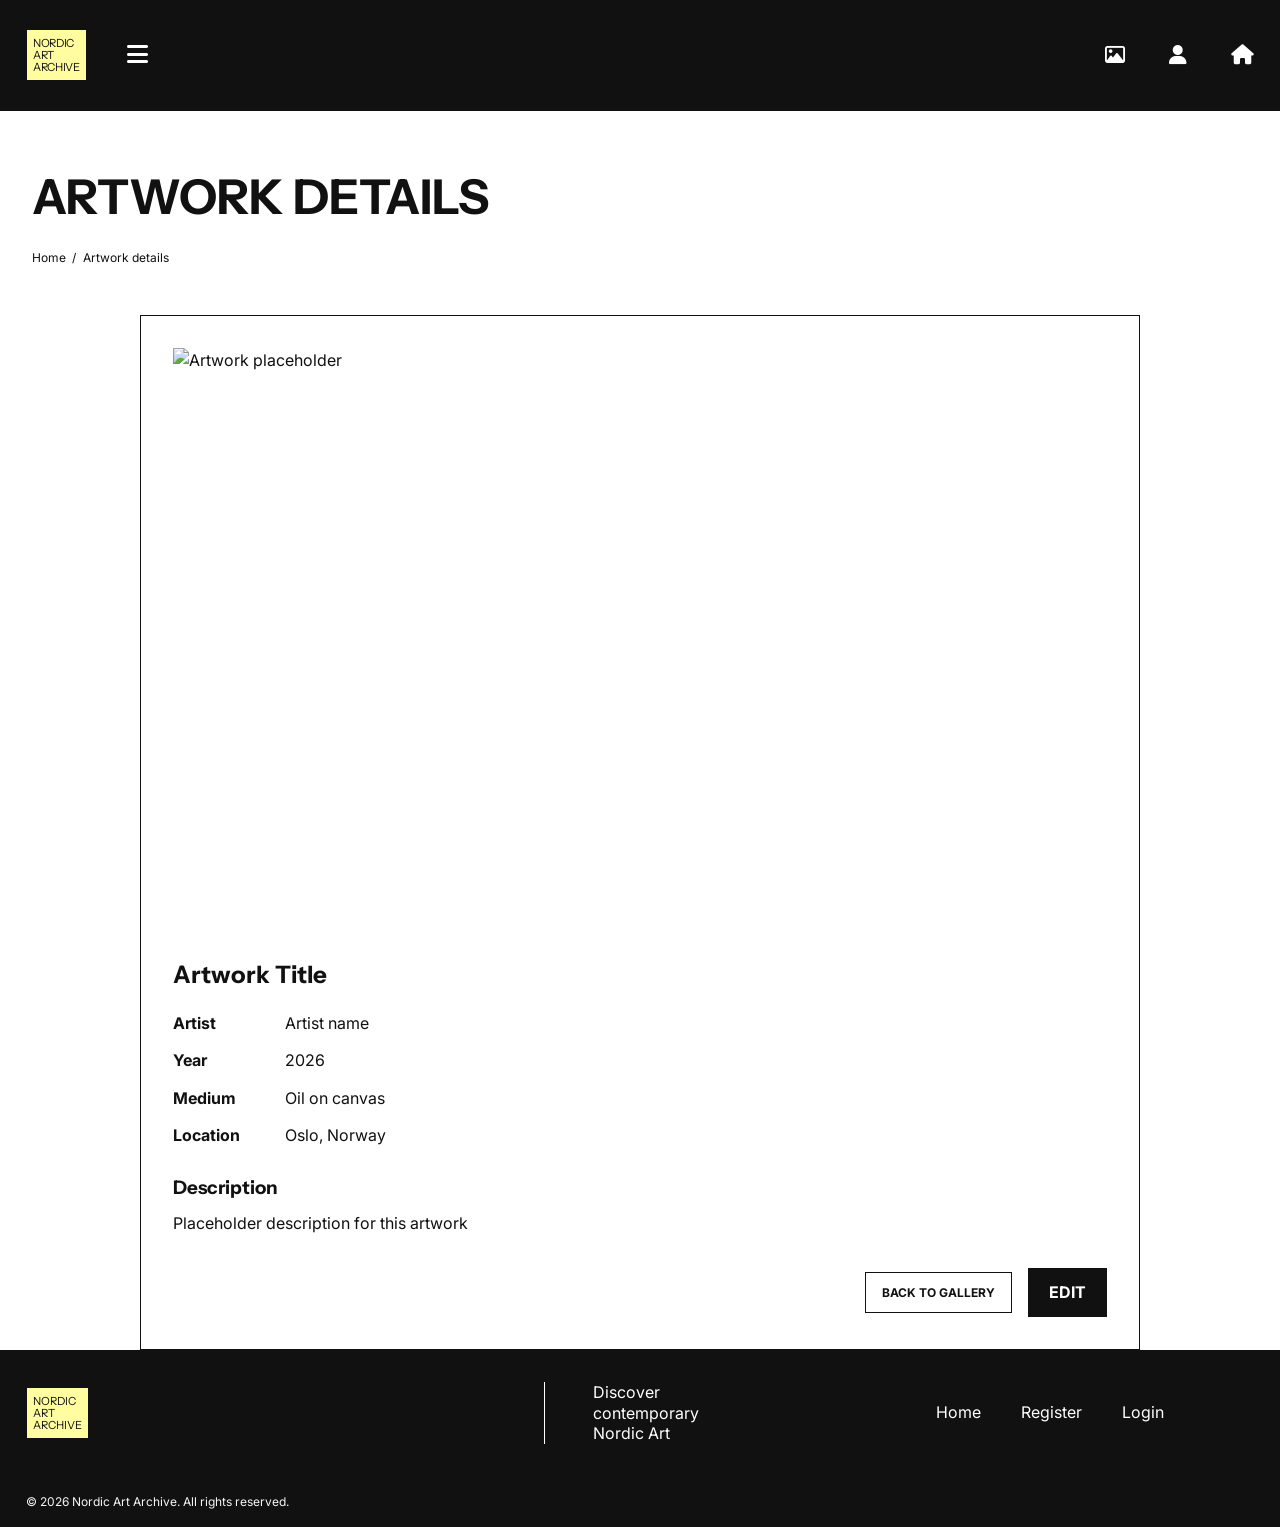
==== commit 621603b8: "Remove delete button Removed delete button from the Detailed artworks page artwork/index.html" ====
--- a/artwork/index.html
+++ b/artwork/index.html
@@ -150,13 +150,6 @@
                             EDIT
                         </a>
 
-                        <button
-                            id="delete-artwork-button"
-                            class="details-button delete-button"
-                            type="button"
-                        >
-                            DELETE
-                        </button>
                     </div>
                 </div>
             </div>
